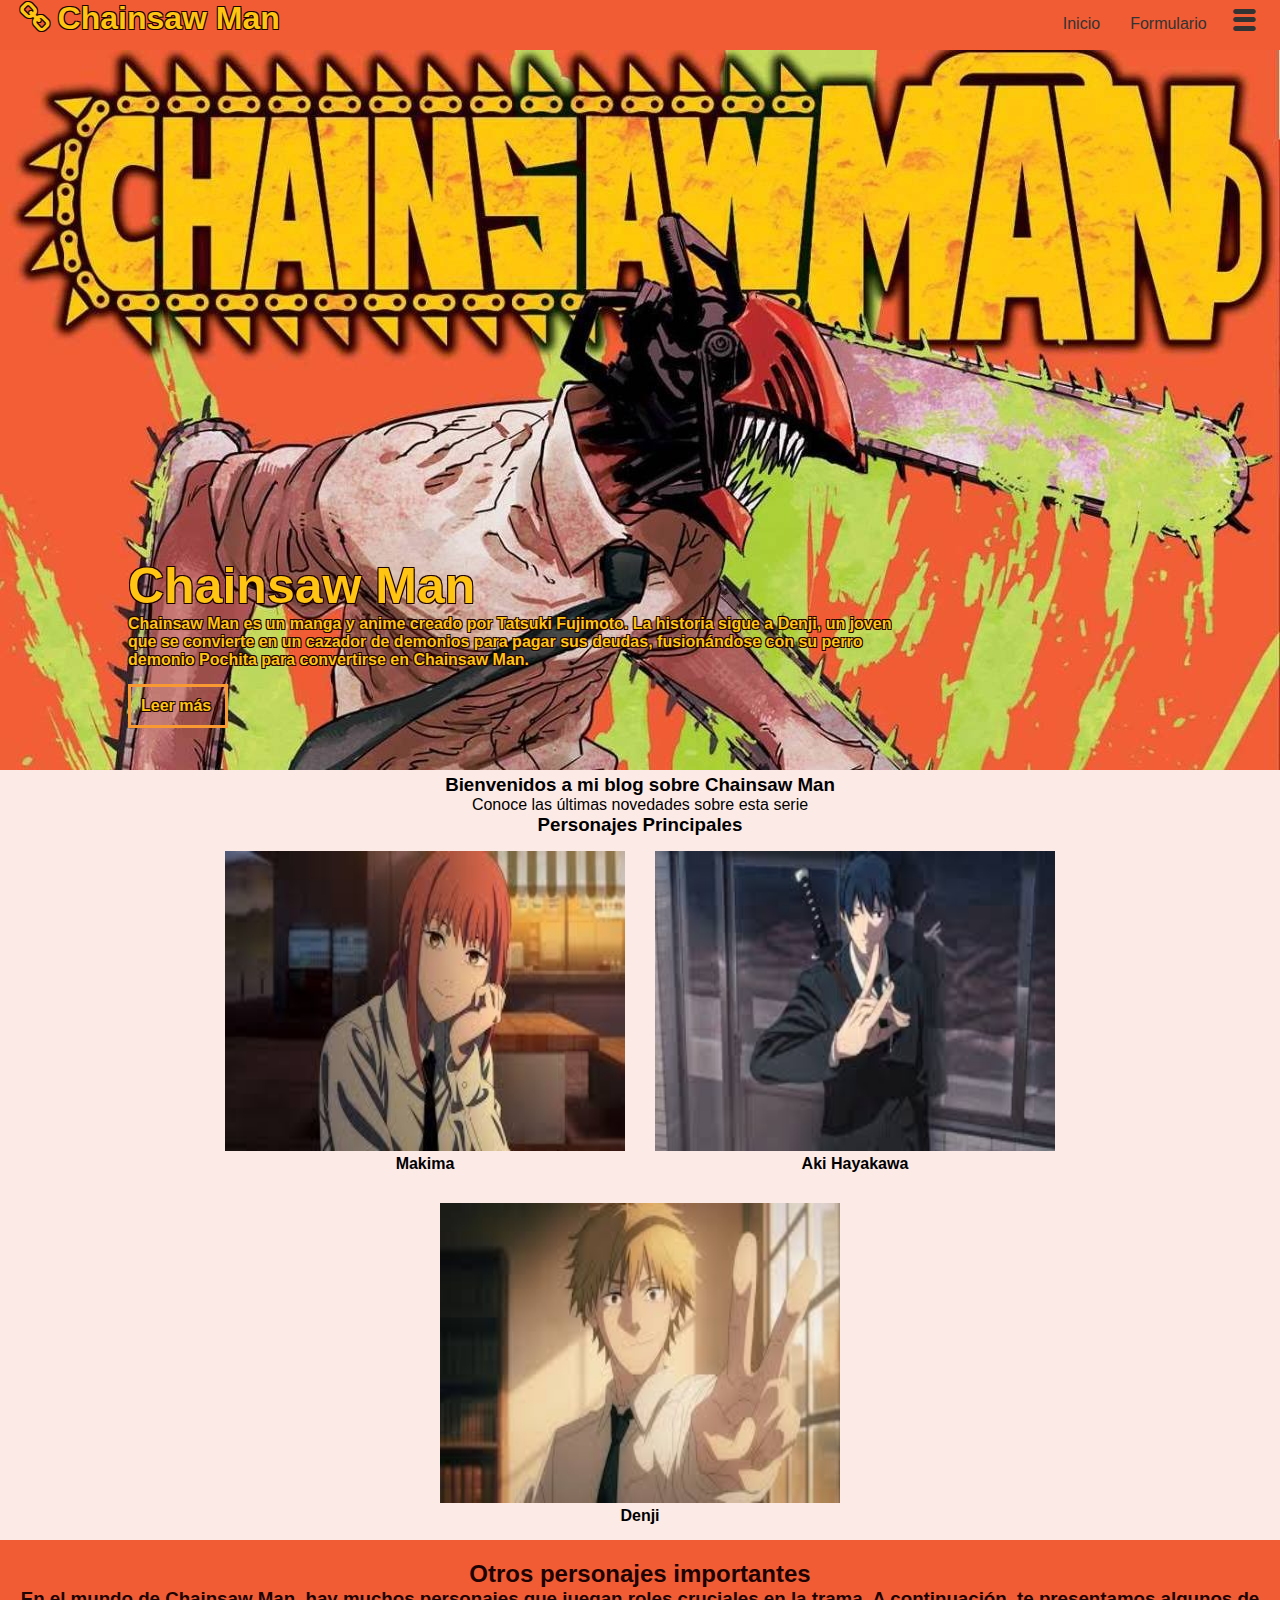
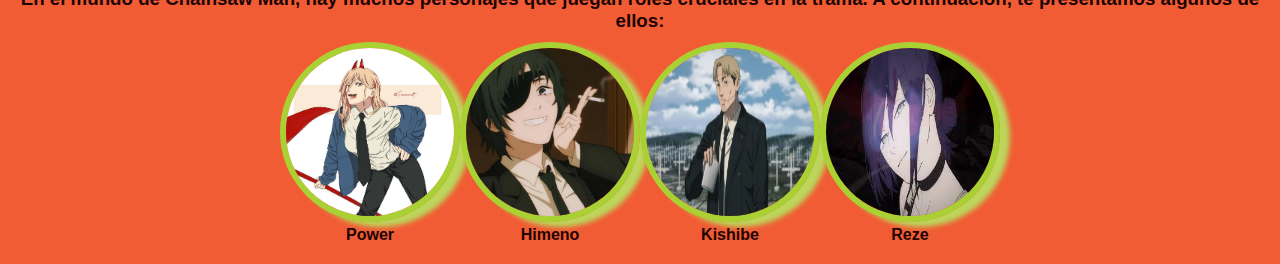
==== index.html @ 5b2ddd94 "primera version del proyecto" ====
<!DOCTYPE html>
<html lang="es">

<head>
    <meta charset="UTF-8">
    <meta name="viewport" content="width=device-width, initial-scale=1.0">
    <title>Chainsaw Man</title>
    <link rel="stylesheet" href="estilos/principal.css">
    <link rel="stylesheet" href="estilos/fontello.css">
    <link rel="stylesheet" href="estilos/menu.css">
    <link rel="stylesheet" href="estilos/banner.css">
    <link rel="stylesheet" href="estilos/blog.css">
    <link rel="stylesheet" href="estilos/info.css">
    <link rel="stylesheet" href="estilos/footer.css">
</head>

<body>
    <header>
        <div class="contenedor">
            <h1 class="icon-infinito">Chainsaw Man</h1>
            <input type="checkbox" id="menu-bar">
            <label class="icon-menu" for="menu-bar"></label>
            <nav class="menu">
                <a href="index.html">Inicio</a>
                <a href="Formulario.html">Formulario</a>
            </nav>
        </div>
    </header>
    <main>
        <section id="banner">
            <img src="imagenes/banner.jpg" alt="Banner Chainsaw Man">
            <div id="contenedor">
                <h2>Chainsaw Man</h2>
                <p>Chainsaw Man es un manga y anime creado por Tatsuki Fujimoto. La historia sigue a Denji, un joven que
                    se convierte en un cazador de demonios para pagar sus deudas, fusionándose con su perro demonio
                    Pochita para convertirse en Chainsaw Man.</p>
                <a href="mas.html">Leer más</a>
            </div>
        </section>
        <section id="bienvenidos">
            <div class="contenedor">
                <h3>Bienvenidos a mi blog sobre Chainsaw Man</h3>
                <p>Conoce las últimas novedades sobre esta serie</p>
            </div>
        </section>
        <section id="blog">
            <h3>Personajes Principales</h3>
            <div class="contenedor">
                <article>
                    <img src="imagenes/Imagenxdddd.jpg" alt="Makima" width="400" height="300">
                    <h4>Makima</h4>
                </article>
                <article>
                    <img src="imagenes/img2.jpg" alt="Aki Hayakawa" width="400" height="300">
                    <h4>Aki Hayakawa</h4>
                </article>
                <article>
                    <img src="imagenes/img3.jpg" alt="Denji" width="400" height="300">
                    <h4>Denji</h4>
                </article>
            </div>
        </section>
        <section id="info">
            <h2>Otros personajes importantes</h2>
            <h3>En el mundo de Chainsaw Man, hay muchos personajes que juegan roles cruciales en la trama. A continuación, te presentamos algunos de ellos:</h3>
            <div class="contenedor">
                <div class="info-imagen">
                    <img src="imagenes/power.jpg" alt="Power" >
                    <h4>Power</h4>
                </div>
                <div class="info-imagen">
                    <img src="imagenes/Himeno.jpg" alt="Himeno">
                    <h4>Himeno</h4>
                </div>
                <div class="info-imagen">
                    <img src="imagenes/kishibe-chainsaw-man.jpg" alt="Kishibe" width="400">
                    <h4>Kishibe</h4>
                </div>
                <div class="info-imagen">
                    <img src="imagenes/reze.jpg" alt="Reze" width="400">
                    <h4>Reze</h4>
                </div>
            </div>
        </section>
        
    </main>

</body>

</html>
---- estilos/principal.css ----
/*Esto se apliva a todo el documento*/
*{
margin: 0;
padding: 0;
box-sizing: border-box;
}

body{
    font-family:'Gill Sans', 'Gill Sans MT', Calibri, 'Trebuchet MS', sans-serif;
    background-color: #fceae6;
}

header{
    width: 100%;
    height: 50px;
    background-color: #f15c34;
    color: #ffc512;
    position: fixed;/*Asigna una posicion fija*/
    top: 0;/*top y left hacen que no hayya margen*/
    left: 0;
    z-index: 100;/*Se sobre ponen de cualquier objeto*/
}

.contenedor{
    width: 98%;
    margin: auto;
}

/*Posicionamos el menu en la misma linea*/
h1{
    float: left;/*Se decplaza el texto hacia la izquierda*/
        text-shadow: 
    -1px -1px 0 #1d0303, /* Negro */ 
    1px -1px 0 #1d0303,
    -1px 1px 0 #1d0303,
    1px 1px 0 #1d0303; 
    
}

header.contenedor{
    display: table;/**/
}
---- estilos/fontello.css ----
@font-face {
  font-family: 'fontello';
  src: url('../font/fontello.eot?89974139');
  src: url('../font/fontello.eot?89974139#iefix') format('embedded-opentype'),
       url('../font/fontello.woff2?89974139') format('woff2'),
       url('../font/fontello.woff?89974139') format('woff'),
       url('../font/fontello.ttf?89974139') format('truetype'),
       url('../font/fontello.svg?89974139#fontello') format('svg');
  font-weight: normal;
  font-style: normal;
}
/* Chrome hack: SVG is rendered more smooth in Windozze. 100% magic, uncomment if you need it. */
/* Note, that will break hinting! In other OS-es font will be not as sharp as it could be */
/*
@media screen and (-webkit-min-device-pixel-ratio:0) {
  @font-face {
    font-family: 'fontello';
    src: url('../font/fontello.svg?89974139#fontello') format('svg');
  }
}
*/
[class^="icon-"]:before, [class*=" icon-"]:before {
  font-family: "fontello";
  font-style: normal;
  font-weight: normal;
  speak: never;

  display: inline-block;
  text-decoration: inherit;
  width: 1em;
  margin-right: .2em;
  text-align: center;
  /* opacity: .8; */

  /* For safety - reset parent styles, that can break glyph codes*/
  font-variant: normal;
  text-transform: none;

  /* fix buttons height, for twitter bootstrap */
  line-height: 1em;

  /* Animation center compensation - margins should be symmetric */
  /* remove if not needed */
  margin-left: .2em;

  /* you can be more comfortable with increased icons size */
  /* font-size: 120%; */

  /* Font smoothing. That was taken from TWBS */
  -webkit-font-smoothing: antialiased;
  -moz-osx-font-smoothing: grayscale;

  /* Uncomment for 3D effect */
  /* text-shadow: 1px 1px 1px rgba(127, 127, 127, 0.3); */
}

.icon-menu:before { content: '\e800'; } /* '' */
.icon-infinito:before { content: '\e801'; } /* '' */
.icon-twitter:before { content: '\f099'; } /* '' */
.icon-facebook:before { content: '\f09a'; } /* '' */
.icon-instagram:before { content: '\f16d'; } /* '' */
---- estilos/menu.css ----
#menu-bar {
    display: none;
    /*El elemento ya no ocupara espacio*/
}

header label {
    float: right;
    font-size: 150%;
    margin: 6px;
    cursor: pointer;
}

/*Agregar Estilos al menu*/
.menu {
    position: absolute;
    /*Se coloca en relacion al elemento mas cercano*/
    width: 100%;
    height: 100%;
    background-color: #f15c34;
    top: 50px;
    /*Aplica border del margen superior*/
    transition: all .5s;
    /*tiempo de transicion*/
    transform: translateX(100%);/*traslada hacia la izquierda*/
}

/*el hover indica el color del menu*/
.menu a:hover {
    background-color: #f99931;
}

/*Programamos el clic del menu para mostrarlo*/
#menu-bar:checked~.menu {
    transform: translateX(0%);
}

.menu a {
    display: block;
    color: #333333;
    height: 50px;
    text-decoration: none;
    padding: 15px;
    border-bottom: 1px solid rgb(255, 255, 255);
}

/*Diseño responsivo para pantallas de computadoras*/

@media(min-width:1024px) {
    .menu {
        position: static;
        width: auto;
        height: auto;
        transform: translateX(00%);
        float: right;
        display: flex;
    }

    .menu a { /* Corrige la selección */
        border: none;
    }
}

.contenedor .icon-menu{
    color:#333333 ;
}
---- estilos/banner.css ----
/* colocar la imagen a 50px del menu */
#banner{
    margin-top: 50px;
    position: relative;
}

/* ajustar el ancho y alto al tamaño de la pantalla */
#banner img{
    width: 100%;
    height: 100%;
}

/* posicionamos el texto sobre la imagen */
#banner #contenedor{
    position: absolute;
    top: 70%;
    left: 40%;
    transform: translateX(-50%);
    font-weight: bold;
    text-shadow: 
    -1px -1px 0 #1d0303, /* Negro */ 
    1px -1px 0 #1d0303,
    -1px 1px 0 #1d0303,
    1px 1px 0 #1d0303; 
    color: #ffc512;
}

/* tamaño de la letra del titulo */
#banner h2{
    font-size: 50px;
    text-align: left;
}

/* estilo del boton leer mas */
#banner a{
    display: block;
    width: 100px;
    color: #ffc512; /* Blanco */
    text-decoration: none;
    padding: 10px;
    margin-top: 15px;
    border: 3px solid #f99931; /* Blanco */
}

#banner a:hover{
    background-color: #f99931; /* Gris oscuro */
}
---- estilos/blog.css ----
#blog .contenedor{
    display: flex;
    justify-content: center;
    flex-wrap: wrap;
}

#bloc img{
    width: 100%;
    max-width: 100%;
}

#blog article{
    margin: 15px;
}

#blog h3,h4{
    text-align: center;
}

#bienvenidos{
    text-align: center;
}
---- estilos/info.css ----
/*aplicar color de fondo a negro y latra*/
#info{
    background-color: #f15c34;
    color: #1d0303;
    text-align: center;
    padding: 20px;
}
/*colocae img en una tabla centrada*/
#info .contenedor{
    display: flex;
    flex-wrap: wrap;
    justify-content: center;
}

/*aplicar estilo circular a las imagenes*/
.info-imagen img{
    width: 180px;
    height: 180px;
    box-shadow: 10px 5px 5px #bcd65c; /*añade el efecto de sombra al rededor del elemento*/
    /*redondear las esquinas del borde*/
    border-radius:  50%;
    border: 6px solid #a9d134 ;
    margin-top: 10px;
}
---- estilos/footer.css ----
/*colocar los elementos en una tabla centrada*/

footer .contenedro{
    display: flex;
    justify-content: center;
    flex-wrap: wrap;
}

.pie{
    font-size: 20px;
    text-align: center;
}

.sociales{
    text-align: center;
    width: 100%;
    font-size: 25px;
}

.sociales a{
    text-decoration: none;
    color: #333;
}
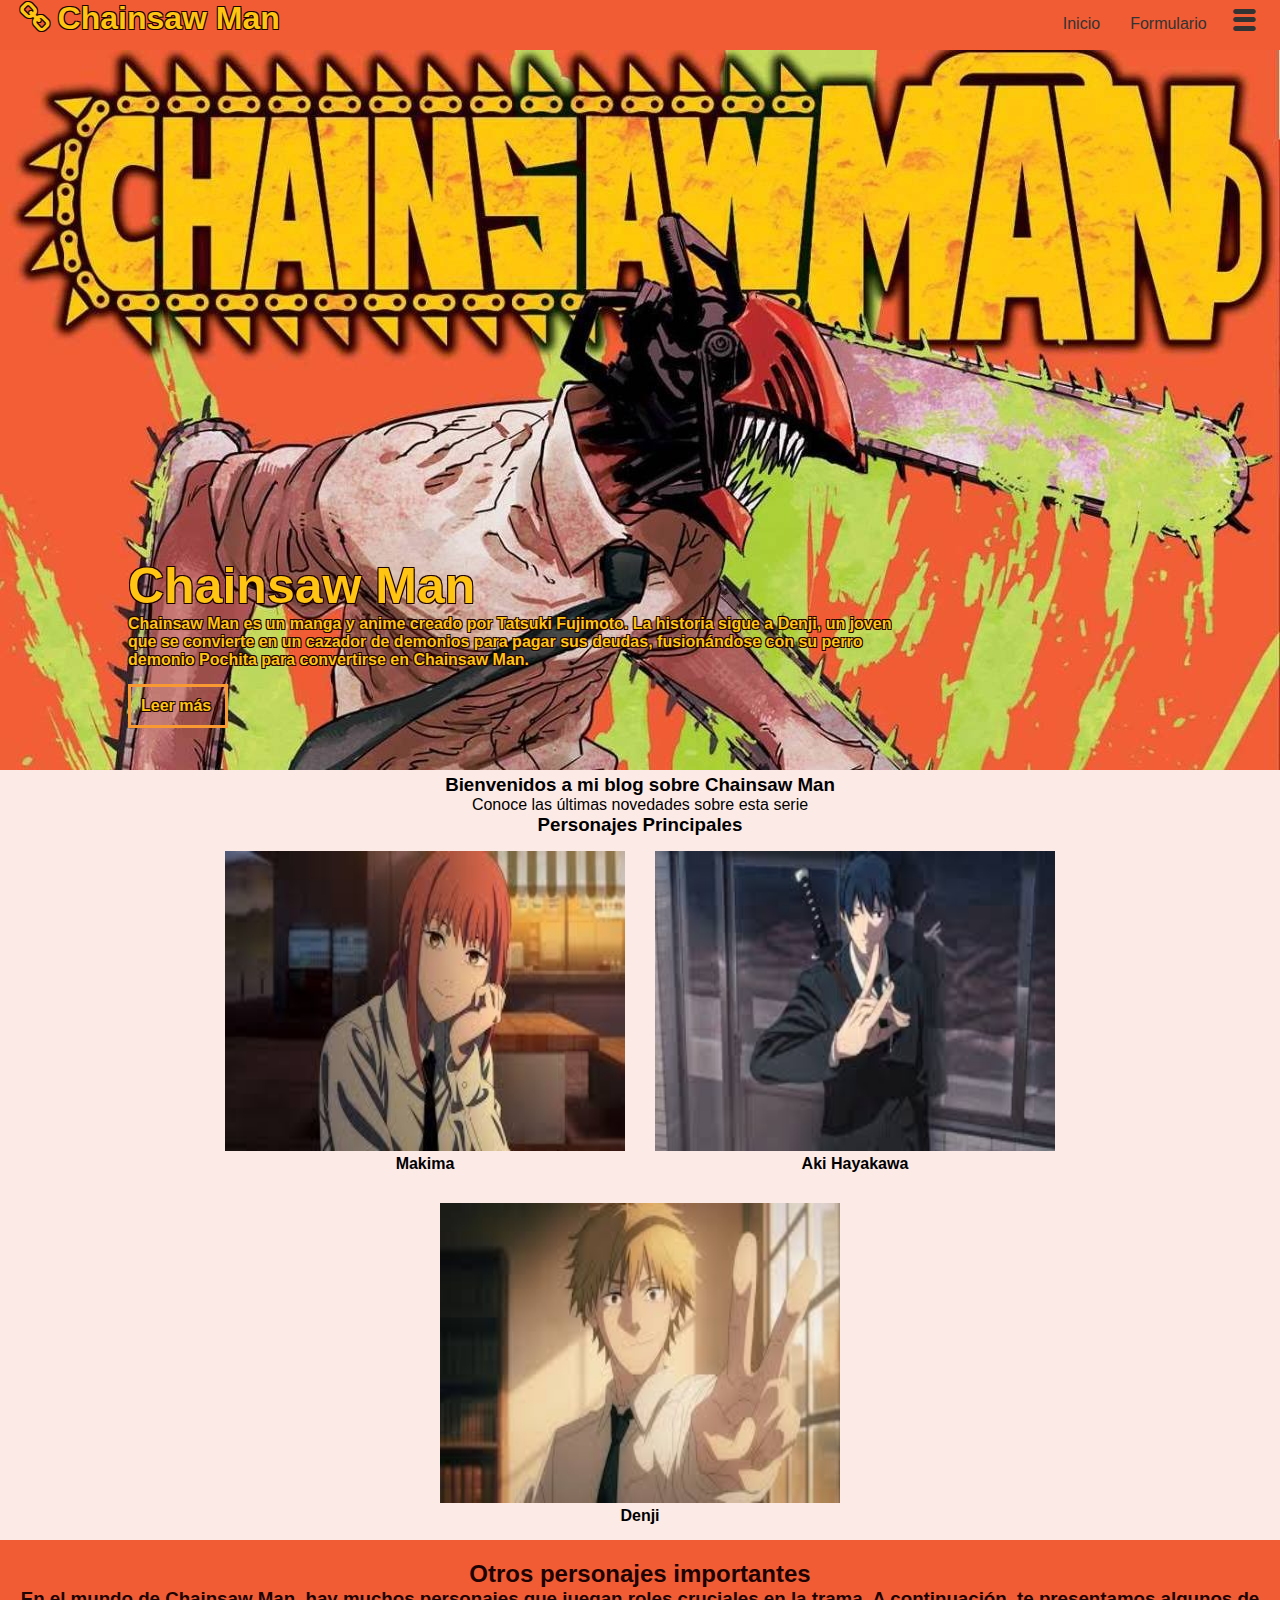
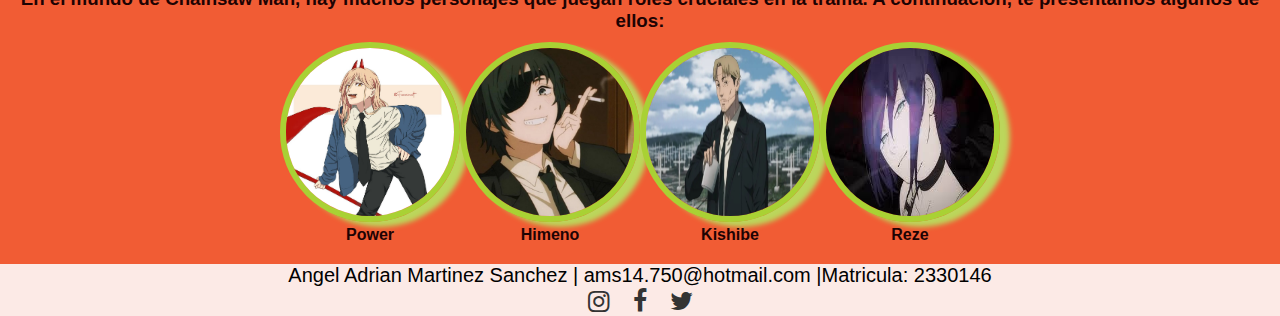
==== commit 49f9baad: "se actualizo el footer del index" ====
--- a/index.html
+++ b/index.html
@@ -84,7 +84,26 @@
         </section>
         
     </main>
+	<footer>
 
+        <div class="contenedor">
+
+           <p class="pie">Angel Adrian Martinez Sanchez | ams14.750@hotmail.com |Matricula: 2330146  </p>
+		
+
+            <div class="sociales">
+
+                <a href="https://www.instagram.com/ams_.angel/" class="icon-instagram" aria-label="Instagram"></a>
+
+                <a href="https://www.facebook.com/ams.angel750" class="icon-facebook" aria-label="Facebook"></a>
+
+                <a href="https://twitter.com/Gary_ams750" class="icon-twitter" aria-label="Twitter"></a>
+
+            </div>
+
+        </div>
+
+    </footer>
 </body>
 
-</html>+</html>
